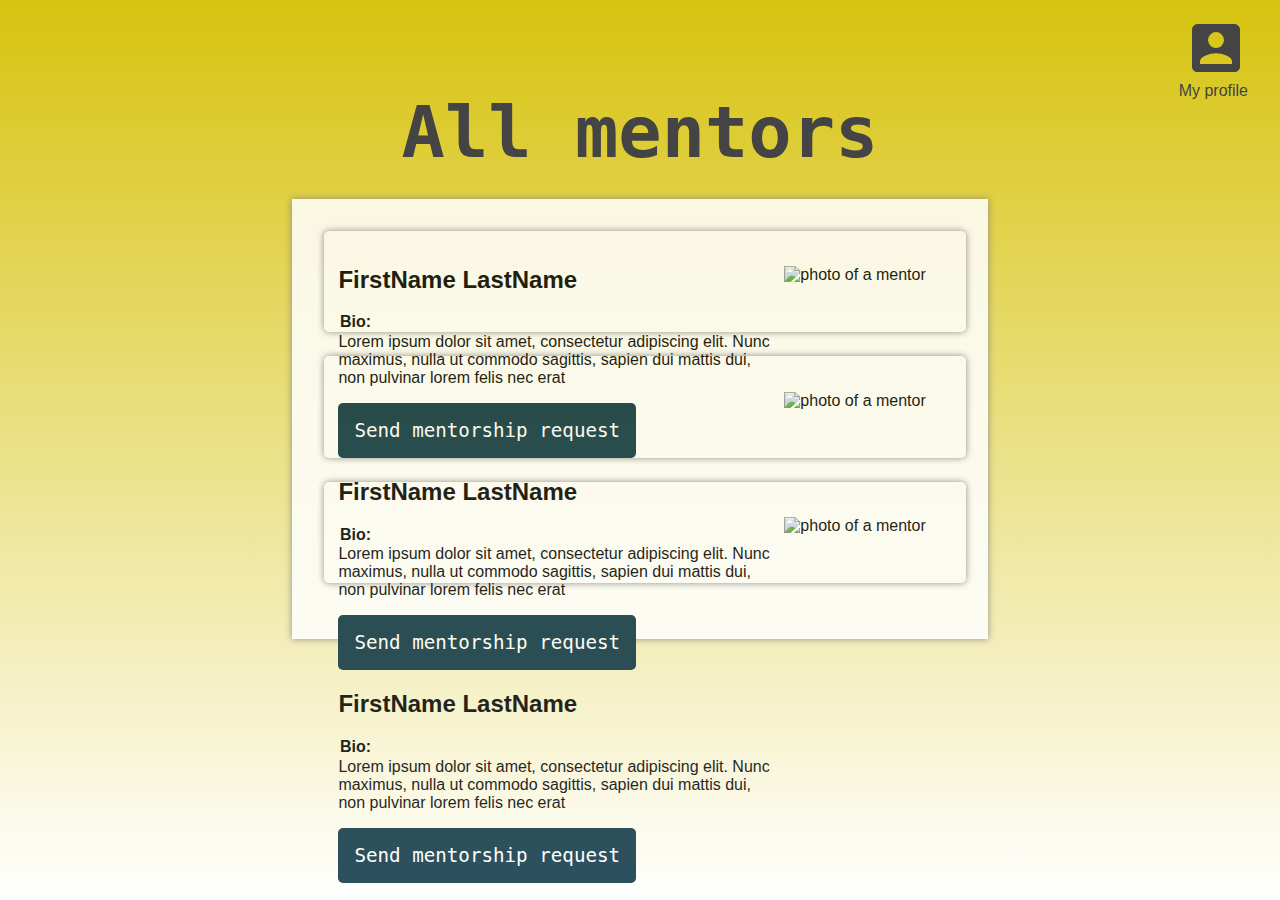
==== UI/allMentors.html @ 93abc56e "[(finishes) #167827227] Finish view all mentors page" ====
<!DOCTYPE html>
<html lang="en">
<head>
    <meta charset="UTF-8">
    <meta name="viewport" content="width=device-width, initial-scale=1.0">
    <meta http-equiv="X-UA-Compatible" content="ie=edge">
    <title>Free-Mentors | All mentors</title>
    <link href="https://fonts.googleapis.com/css?family=Material+Icons|Material+Icons+Outlined|Material+Icons+Two+Tone|Material+Icons+Round|Material+Icons+Sharp" rel="stylesheet">
    <link rel="stylesheet" href="./allMentors.css" type="text/css">
</head>
<body>
    <div class="profile">
        <span class="material-icons">account_box</span>
        <br>
        <label>My profile</label>
        <h1>All mentors</h1>
    </div>
    <div class="container">
        <div class="mentor">
            <div class="description">
                <h2>FirstName LastName</h2>
                <p><h4>Bio:</h4>Lorem ipsum dolor sit amet, consectetur adipiscing elit. Nunc maximus, nulla ut commodo sagittis, sapien dui mattis dui, non pulvinar lorem felis nec erat</p>
                <button>Send mentorship request</button>
            </div>
            <img src="https://via.placeholder.com/150x150" alt="photo of a mentor">
        </div>
        
        <div class="mentor">
            <div class="description">
                <h2>FirstName LastName</h2>
                <p><h4>Bio:</h4>Lorem ipsum dolor sit amet, consectetur adipiscing elit. Nunc maximus, nulla ut commodo sagittis, sapien dui mattis dui, non pulvinar lorem felis nec erat</p>
                <button>Send mentorship request</button>
            </div>
            <img src="https://via.placeholder.com/150x150" alt="photo of a mentor">
        </div>            
        
        
        <div class="mentor">
            <div class="description">
                <h2>FirstName LastName</h2>
                <p><h4>Bio:</h4>Lorem ipsum dolor sit amet, consectetur adipiscing elit. Nunc maximus, nulla ut commodo sagittis, sapien dui mattis dui, non pulvinar lorem felis nec erat</p>
                <button>Send mentorship request</button>
            </div>
            <img src="https://via.placeholder.com/150x150" alt="photo of a mentor">
        </div>               
    </div>
</body>
</html>
---- UI/allMentors.css ----
body {
    background: linear-gradient(0deg, rgba(255,255,255,1) 0%, rgba(215,195,15,1) 100%);
    height: 100%;
    background-repeat: no-repeat;
    background-attachment: fixed; 
}

.container {
    background-color: #ffffff;
    opacity: 0.85;
    width: 50%;
    margin: 2% auto;
    padding: 2rem;
    min-height: 22rem;
    box-shadow: 0px 0px 7px grey;
}

.profile {
    display: block;
}

.profile label {
    display: block;
    float: right;
    margin: 3.5rem -5.5rem;
    font-family: 'Source Sans Pro', sans-serif;
    color: #444444;
}

.profile h1 {
    text-align: center;
    font-family: 'Roboto Mono', monospace;
    margin-top: 4rem;
    margin-bottom: 1.5rem;
    font-size: 4.5rem;
    color: #444444;
}

.material-icons {
    float: right;
    margin: 0.5rem 1.5rem;
    font-size: 4rem;
    color: #444444;
}

.mentor {
    border-radius: 5px;
    font-family: 'Work Sans', sans-serif;
    padding: 0.9rem;
    padding-bottom: 3rem;
    padding-right: 0.1rem;
    width: 99%;
    box-shadow: 0px 0px 7px grey;
    margin-bottom: 1.5rem;
}

.description {
    float: left;
    width: 70%;
}

.mentor img {
    margin-left: 0.5rem; 
    margin-top: 1.3rem;
}

.description button {
    padding: 1rem 1rem;
    font-family: 'Roboto Mono', monospace;
    font-size: 1.2rem;
    color: white;
    background-color: #083343;
    border: none;
    border-radius: 5px;
}

.description h4 {
    margin: 0.1rem;
}
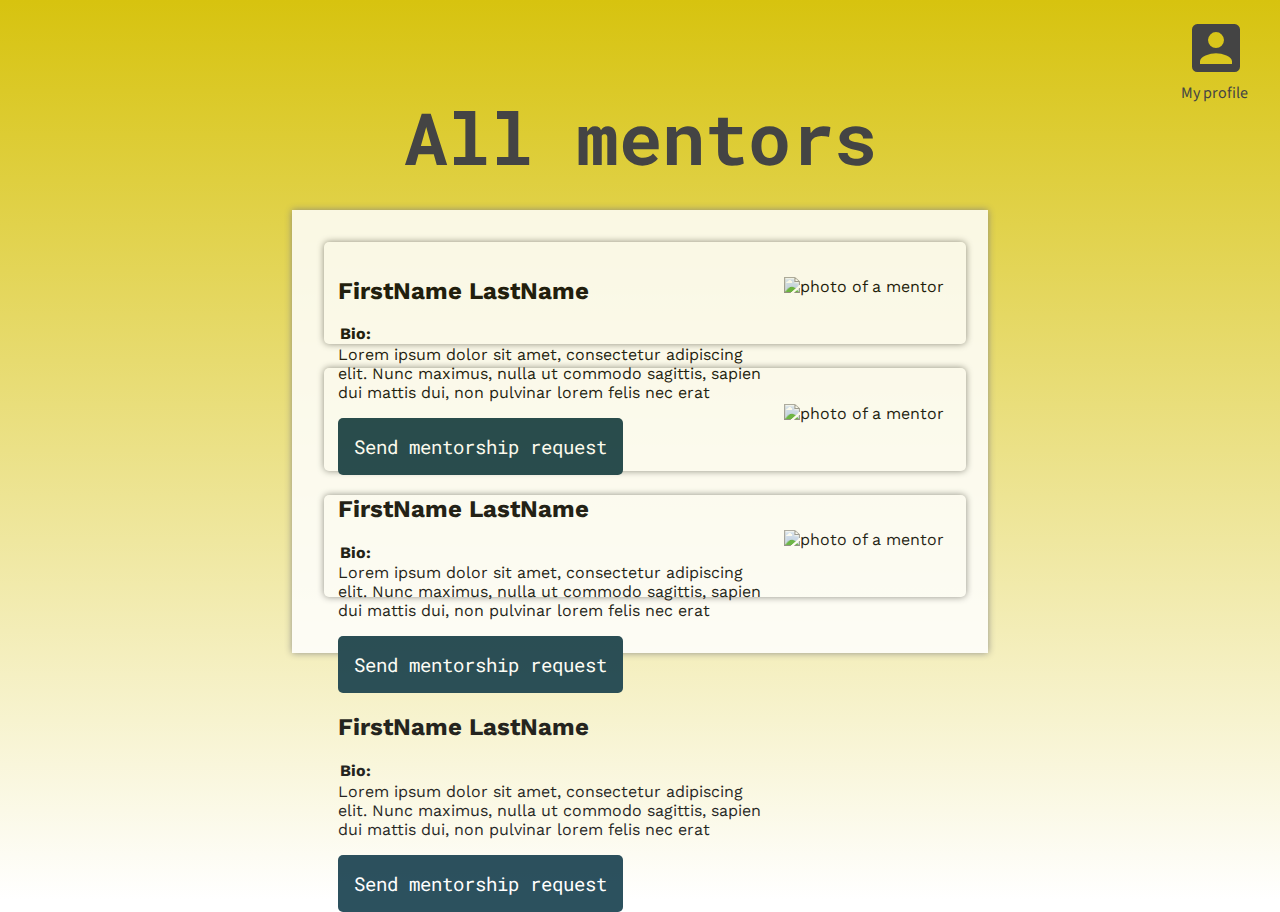
==== commit 67ec0fc9: "Add google font library link" ====
--- a/UI/allMentors.html
+++ b/UI/allMentors.html
@@ -7,6 +7,7 @@
     <title>Free-Mentors | All mentors</title>
     <link href="https://fonts.googleapis.com/css?family=Material+Icons|Material+Icons+Outlined|Material+Icons+Two+Tone|Material+Icons+Round|Material+Icons+Sharp" rel="stylesheet">
     <link rel="stylesheet" href="./allMentors.css" type="text/css">
+    <link href="https://fonts.googleapis.com/css?family=Roboto+Condensed:400,700|Roboto+Mono:400,500,700|Roboto:400,700,900|Source+Sans+Pro:400,700,900|Work+Sans:400,700,900&display=swap" rel="stylesheet">
 </head>
 <body>
     <div class="profile">
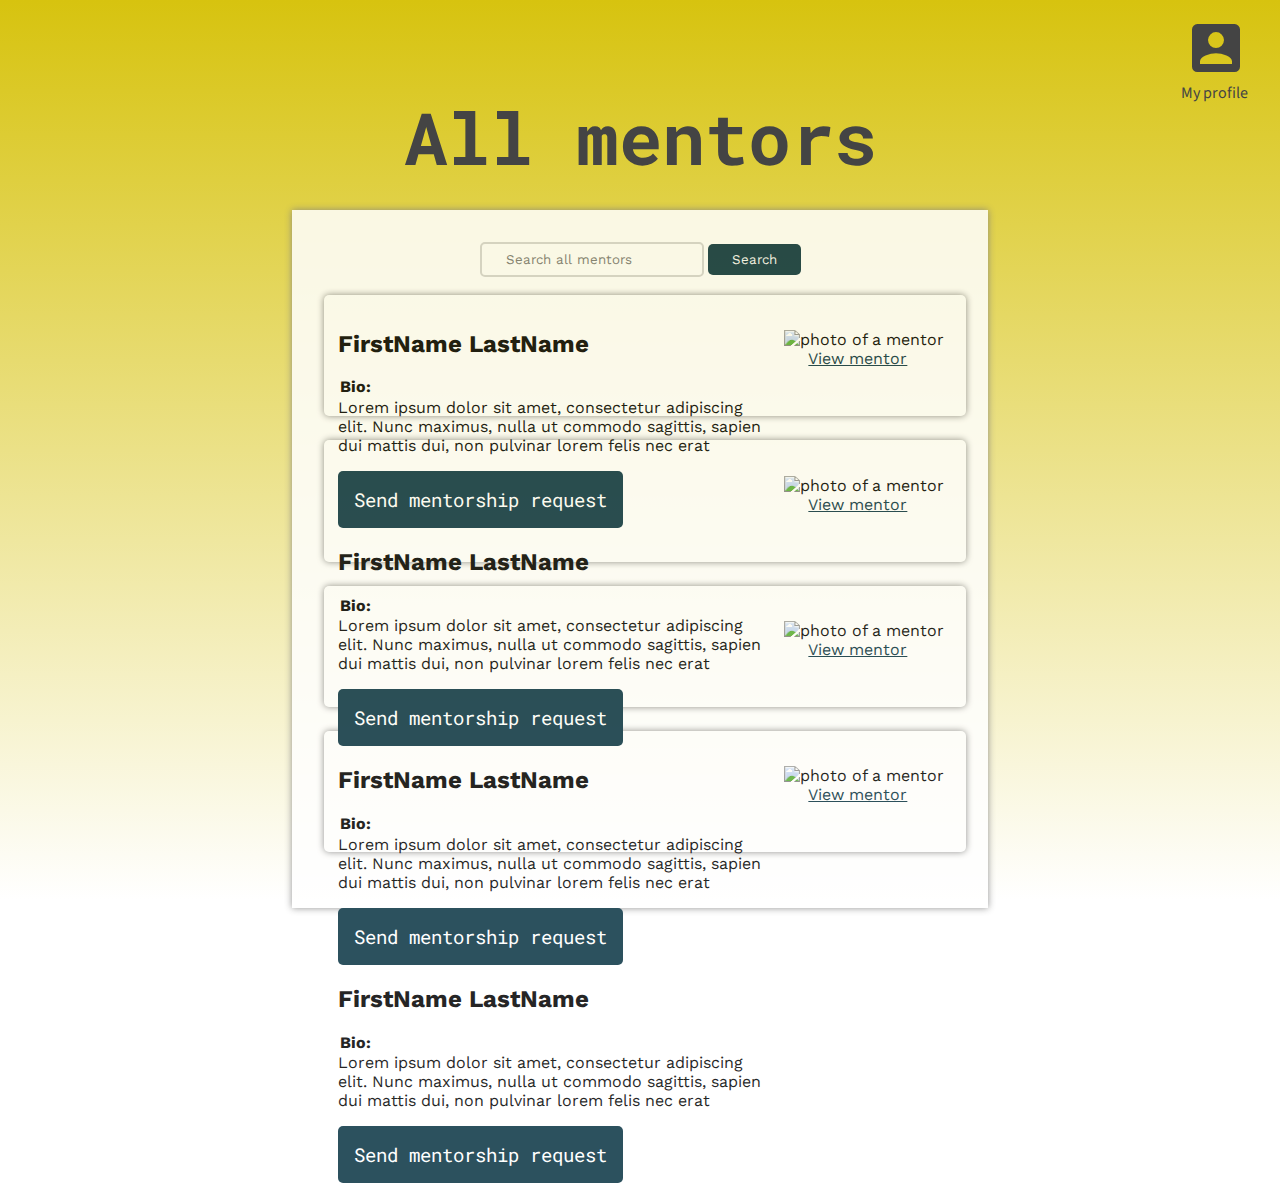
==== commit 83d3b6d5: "Add the search mentor feature and link to view individual mentor" ====
--- a/UI/allMentors.html
+++ b/UI/allMentors.html
@@ -17,6 +17,10 @@
         <h1>All mentors</h1>
     </div>
     <div class="container">
+        <form>
+            <input type="text" placeholder="Search all mentors" id="searchBox"> <input type="submit" value="Search" id="searchButton">
+        </form>
+        <br>
         <div class="mentor">
             <div class="description">
                 <h2>FirstName LastName</h2>
@@ -24,6 +28,7 @@
                 <button>Send mentorship request</button>
             </div>
             <img src="https://via.placeholder.com/150x150" alt="photo of a mentor">
+            <a href="./allMentors.html" class="viewmentor">View mentor</a>
         </div>
         
         <div class="mentor">
@@ -33,6 +38,7 @@
                 <button>Send mentorship request</button>
             </div>
             <img src="https://via.placeholder.com/150x150" alt="photo of a mentor">
+            <a href="./allMentors.html" class="viewmentor">View mentor</a>
         </div>            
         
         
@@ -43,6 +49,16 @@
                 <button>Send mentorship request</button>
             </div>
             <img src="https://via.placeholder.com/150x150" alt="photo of a mentor">
+            <a href="./allMentors.html" class="viewmentor">View mentor</a>
+        </div>
+        <div class="mentor">
+            <div class="description">
+                <h2>FirstName LastName</h2>
+                <p><h4>Bio:</h4>Lorem ipsum dolor sit amet, consectetur adipiscing elit. Nunc maximus, nulla ut commodo sagittis, sapien dui mattis dui, non pulvinar lorem felis nec erat</p>
+                <button>Send mentorship request</button>
+            </div>
+            <img src="https://via.placeholder.com/150x150" alt="photo of a mentor">
+            <a href="./allMentors.html" class="viewmentor">View mentor</a>
         </div>               
     </div>
 </body>
--- a/UI/allMentors.css
+++ b/UI/allMentors.css
@@ -43,6 +43,26 @@
     color: #444444;
 }
 
+form {
+    text-align: center;
+}
+
+#searchBox {
+    padding: 0.5rem 1.5rem;
+    font-family: 'Work Sans', sans-serif;
+    border-radius: 5px;
+    border: 2px solid lightgrey; 
+}
+
+#searchButton {
+    padding: 0.5rem 1.5rem;
+    font-family: 'Work Sans', sans-serif;
+    border-radius: 5px;
+    background-color: #083343;
+    color: whitesmoke;
+    border: none;
+}
+
 .mentor {
     border-radius: 5px;
     font-family: 'Work Sans', sans-serif;
@@ -76,4 +96,11 @@
 
 .description h4 {
     margin: 0.1rem;
+}
+
+.viewmentor {
+    margin: 1rem;
+    padding: 1rem;
+    text-align: center;
+    color: #083343;
 }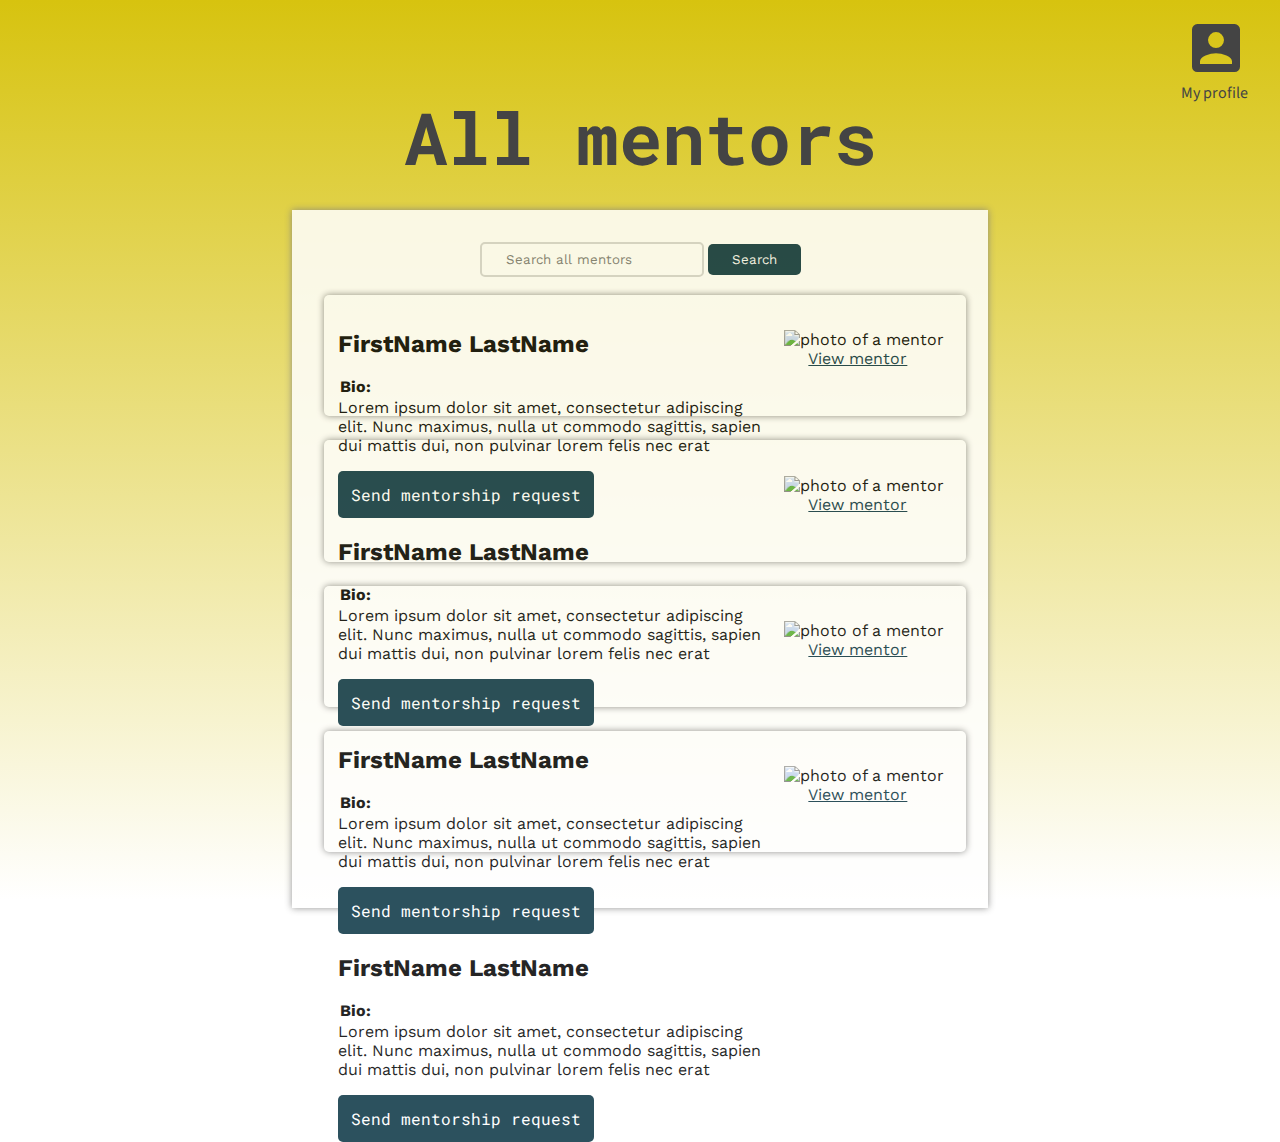
==== commit 5332fe3f: "[finish #168245013] Finish replacing placeholders with real pictures" ====
--- a/UI/allMentors.html
+++ b/UI/allMentors.html
@@ -27,7 +27,7 @@
                 <p><h4>Bio:</h4>Lorem ipsum dolor sit amet, consectetur adipiscing elit. Nunc maximus, nulla ut commodo sagittis, sapien dui mattis dui, non pulvinar lorem felis nec erat</p>
                 <button>Send mentorship request</button>
             </div>
-            <img src="https://via.placeholder.com/150x150" alt="photo of a mentor">
+            <img src="./images/All mentors images/mentor3.jpg" alt="photo of a mentor">
             <a href="./allMentors.html" class="viewmentor">View mentor</a>
         </div>
         
@@ -37,7 +37,7 @@
                 <p><h4>Bio:</h4>Lorem ipsum dolor sit amet, consectetur adipiscing elit. Nunc maximus, nulla ut commodo sagittis, sapien dui mattis dui, non pulvinar lorem felis nec erat</p>
                 <button>Send mentorship request</button>
             </div>
-            <img src="https://via.placeholder.com/150x150" alt="photo of a mentor">
+            <img src="./images/All mentors images/mentor4.jpg" alt="photo of a mentor">
             <a href="./allMentors.html" class="viewmentor">View mentor</a>
         </div>            
         
@@ -48,7 +48,7 @@
                 <p><h4>Bio:</h4>Lorem ipsum dolor sit amet, consectetur adipiscing elit. Nunc maximus, nulla ut commodo sagittis, sapien dui mattis dui, non pulvinar lorem felis nec erat</p>
                 <button>Send mentorship request</button>
             </div>
-            <img src="https://via.placeholder.com/150x150" alt="photo of a mentor">
+            <img src="./images/All mentors images/mentor3.jpg" alt="photo of a mentor">
             <a href="./allMentors.html" class="viewmentor">View mentor</a>
         </div>
         <div class="mentor">
@@ -57,7 +57,7 @@
                 <p><h4>Bio:</h4>Lorem ipsum dolor sit amet, consectetur adipiscing elit. Nunc maximus, nulla ut commodo sagittis, sapien dui mattis dui, non pulvinar lorem felis nec erat</p>
                 <button>Send mentorship request</button>
             </div>
-            <img src="https://via.placeholder.com/150x150" alt="photo of a mentor">
+            <img src="./images/All mentors images/mentor4.jpg" alt="photo of a mentor">
             <a href="./allMentors.html" class="viewmentor">View mentor</a>
         </div>               
     </div>
--- a/UI/allMentors.css
+++ b/UI/allMentors.css
@@ -1,6 +1,5 @@
 body {
     background: linear-gradient(0deg, rgba(255,255,255,1) 0%, rgba(215,195,15,1) 100%);
-    height: 100%;
     background-repeat: no-repeat;
     background-attachment: fixed; 
 }
@@ -82,12 +81,14 @@
 .mentor img {
     margin-left: 0.5rem; 
     margin-top: 1.3rem;
+    height: 32%;
+    width: 28%;
 }
 
 .description button {
-    padding: 1rem 1rem;
+    padding: 0.8rem 0.8rem;
     font-family: 'Roboto Mono', monospace;
-    font-size: 1.2rem;
+    font-size: 1rem;
     color: white;
     background-color: #083343;
     border: none;
@@ -103,4 +104,41 @@
     padding: 1rem;
     text-align: center;
     color: #083343;
-}+}
+
+@media only screen and (max-width : 1125px) {
+    .mentor img {
+        display: none;
+    }
+
+    .container {
+        width: 90%;
+    }
+
+    .mentor {
+        width: 98%;
+        min-height: 200px;
+        display: flex;
+        flex-direction: column;
+    }
+
+    body {
+        background-attachment: cover;
+    }
+
+    .viewmentor {
+        text-align: left;
+        margin: 1%;
+        padding: 1%;
+    }
+
+    .description button {
+        margin: 5% 1%;
+        padding: 2%;
+    }
+
+    h1 {
+        font-size: 0.2rem;
+    }
+}
+
